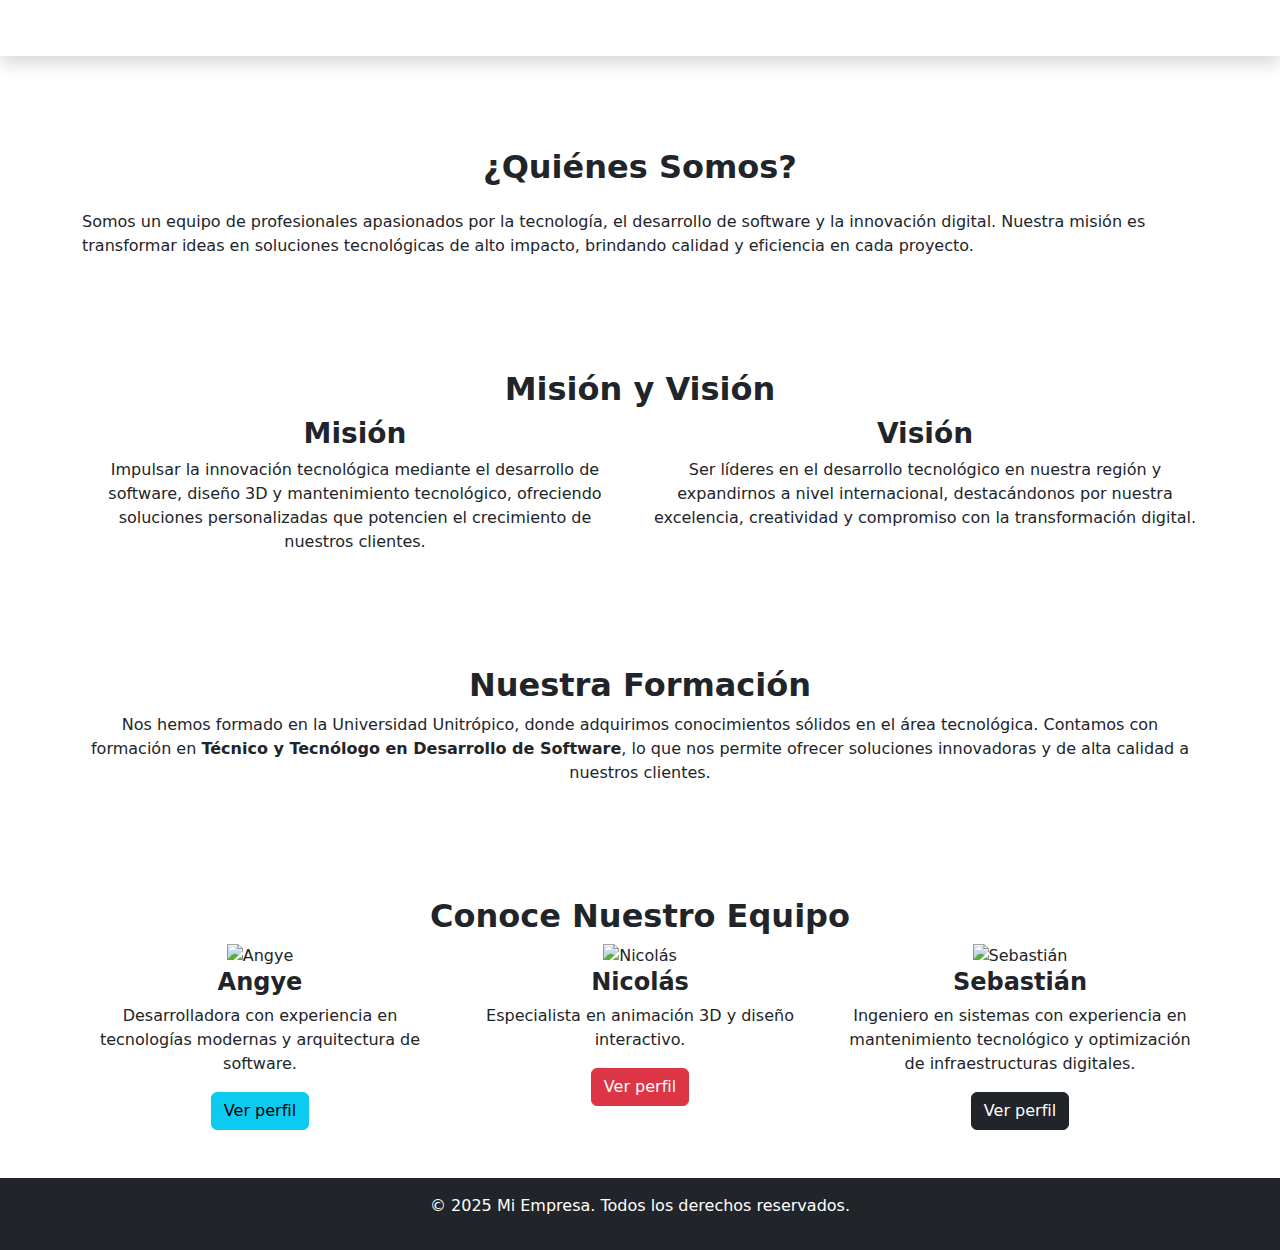
==== Templates/equipo.html @ 37078db2 "Add files via upload" ====
<!DOCTYPE html>
<html lang="es">
<head>
    <meta charset="UTF-8">
    <meta name="viewport" content="width=device-width, initial-scale=1.0">
    <title>Equipo | Mi Empresa</title>
    <link rel="stylesheet" href="https://cdn.jsdelivr.net/npm/bootstrap@5.3.0/dist/css/bootstrap.min.css">
    <link rel="stylesheet" href="/Styles/equipo.css">
    <link href="https://fonts.googleapis.com/css2?family=Montserrat:wght@300;400;700&display=swap" rel="stylesheet">
</head>
<body>
    <header>
        <nav class="navbar navbar-expand-lg navbar-dark fixed-top shadow">
            <div class="container">
                <a class="navbar-brand fw-bold" href="#">AnToSeZeNiMa</a>
                <button class="navbar-toggler" type="button" data-bs-toggle="collapse" data-bs-target="#navbarNav">
                    <span class="navbar-toggler-icon"></span>
                </button>
                <div class="collapse navbar-collapse justify-content-end" id="navbarNav">
                    <ul class="navbar-nav">
                        <li class="nav-item"><a class="nav-link" href="index.html">Inicio</a></li>
                        <li class="nav-item"><a class="nav-link" href="/Templates/servicios.html">Servicios</a></li>
                        <li class="nav-item"><a class="nav-link" href="/Templates/portfolio.html">Portfolio</a></li>
                        <li class="nav-item"><a class="nav-link active" href="/Templates/equipo.html">Equipo</a></li>
                        <li class="nav-item"><a class="nav-link" href="/Templates/contacto.html">Contacto</a></li>
                    </ul>
                </div>
            </div>
        </nav>
    </header>

    <!-- QUIÉNES SOMOS -->
    <section class="container py-5 fade-in" style="margin-top: 100px;">
        <div class="text-center mb-4">
            <h2 class="fw-bold">¿Quiénes Somos?</h2>
        </div>
        <p class="text-justify">Somos un equipo de profesionales apasionados por la tecnología, el desarrollo de software y la innovación digital. Nuestra misión es transformar ideas en soluciones tecnológicas de alto impacto, brindando calidad y eficiencia en cada proyecto.</p>
    </section>

    <!-- MISIÓN Y VISIÓN -->
    <section class="container py-5 fade-in text-center mision-vision">
        <h2 class="fw-bold">Misión y Visión</h2>
        <div class="row">
            <div class="col-md-6">
                <h3 class="fw-bold">Misión</h3>
                <p>Impulsar la innovación tecnológica mediante el desarrollo de software, diseño 3D y mantenimiento tecnológico, ofreciendo soluciones personalizadas que potencien el crecimiento de nuestros clientes.</p>
            </div>
            <div class="col-md-6">
                <h3 class="fw-bold">Visión</h3>
                <p>Ser líderes en el desarrollo tecnológico en nuestra región y expandirnos a nivel internacional, destacándonos por nuestra excelencia, creatividad y compromiso con la transformación digital.</p>
            </div>
        </div>
    </section>

    <!-- FORMACIÓN -->
    <section class="container text-center py-5 fade-in">
        <h2 class="fw-bold">Nuestra Formación</h2>
        <p>Nos hemos formado en la Universidad Unitrópico, donde adquirimos conocimientos sólidos en el área tecnológica. Contamos con formación en <strong>Técnico y Tecnólogo en Desarrollo de Software</strong>, lo que nos permite ofrecer soluciones innovadoras y de alta calidad a nuestros clientes.</p>
    </section>

    <!-- CONOCE NUESTRO EQUIPO -->
    <section class="container py-5 fade-in">
        <h2 class="fw-bold text-center">Conoce Nuestro Equipo</h2>
        <div class="row text-center">
            <div class="col-md-4">
                <img src="/Resources/1.png" alt="Angye" class="equipo-img azul">
                <h4 class="fw-bold">Angye</h4>
                <p>Desarrolladora con experiencia en tecnologías modernas y arquitectura de software.</p>
                <a href="#" class="btn btn-info">Ver perfil</a>
            </div>
            <div class="col-md-4">
                <img src="/Resources/1.png" alt="Nicolás" class="equipo-img rojo">
                <h4 class="fw-bold">Nicolás</h4>
                <p>Especialista en animación 3D y diseño interactivo.</p>
                <a href="#" class="btn btn-danger">Ver perfil</a>
            </div>
            <div class="col-md-4">
                <img src="/Resources/1.png" alt="Sebastián" class="equipo-img negro">
                <h4 class="fw-bold">Sebastián</h4>
                <p>Ingeniero en sistemas con experiencia en mantenimiento tecnológico y optimización de infraestructuras digitales.</p>
                <a href="#" class="btn btn-dark">Ver perfil</a>
            </div>
        </div>
    </section>

    <!-- FOOTER -->
    <footer class="bg-dark text-center text-white py-3">
        <div class="container">
            <p>&copy; 2025 Mi Empresa. Todos los derechos reservados.</p>
        </div>
    </footer>

    <script src="https://cdn.jsdelivr.net/npm/bootstrap@5.3.0/dist/js/bootstrap.bundle.min.js"></script>
    <script src="/Scripts/equipo.js"></script>
</body>
</html>
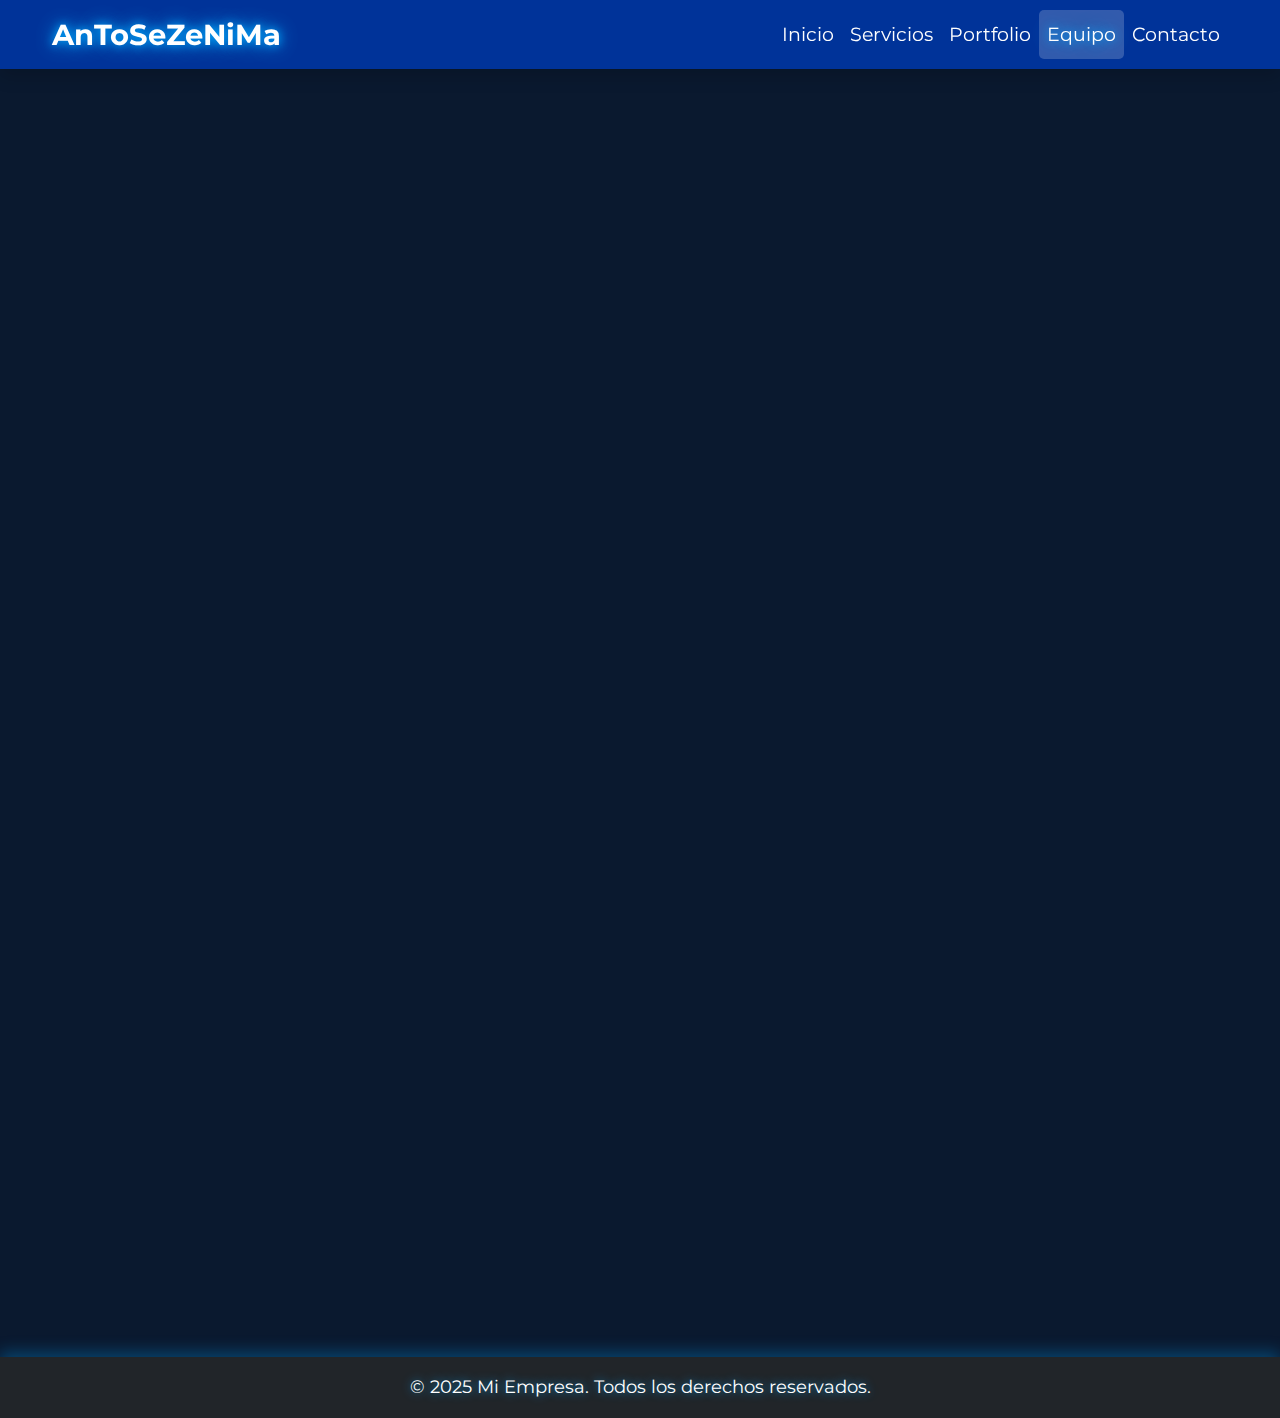
==== commit af373643: "Add files via upload" ====
--- a/Templates/equipo.html
+++ b/Templates/equipo.html
@@ -18,7 +18,7 @@
                 </button>
                 <div class="collapse navbar-collapse justify-content-end" id="navbarNav">
                     <ul class="navbar-nav">
-                        <li class="nav-item"><a class="nav-link" href="index.html">Inicio</a></li>
+                        <li class="nav-item"><a class="nav-link" href="/index.html">Inicio</a></li>
                         <li class="nav-item"><a class="nav-link" href="/Templates/servicios.html">Servicios</a></li>
                         <li class="nav-item"><a class="nav-link" href="/Templates/portfolio.html">Portfolio</a></li>
                         <li class="nav-item"><a class="nav-link active" href="/Templates/equipo.html">Equipo</a></li>
@@ -65,19 +65,19 @@
             <div class="col-md-4">
                 <img src="/Resources/1.png" alt="Angye" class="equipo-img azul">
                 <h4 class="fw-bold">Angye</h4>
-                <p>Desarrolladora con experiencia en tecnologías modernas y arquitectura de software.</p>
+                <p>DESARROLLADORA</p>
                 <a href="#" class="btn btn-info">Ver perfil</a>
             </div>
             <div class="col-md-4">
                 <img src="/Resources/1.png" alt="Nicolás" class="equipo-img rojo">
                 <h4 class="fw-bold">Nicolás</h4>
-                <p>Especialista en animación 3D y diseño interactivo.</p>
+                <p>DESARROLLADOR</p>
                 <a href="#" class="btn btn-danger">Ver perfil</a>
             </div>
             <div class="col-md-4">
                 <img src="/Resources/1.png" alt="Sebastián" class="equipo-img negro">
                 <h4 class="fw-bold">Sebastián</h4>
-                <p>Ingeniero en sistemas con experiencia en mantenimiento tecnológico y optimización de infraestructuras digitales.</p>
+                <p>SEBAS :D</p>
                 <a href="#" class="btn btn-dark">Ver perfil</a>
             </div>
         </div>
--- a/Styles/equipo.css
+++ b/Styles/equipo.css
@@ -0,0 +1,204 @@
+/* Estilos generales */
+body {
+    font-family: 'Montserrat', sans-serif;
+    background-color: #0a192f; /* Azul oscuro */
+    color: #e0e0e0;
+}
+
+/* Navbar */
+.navbar {
+    background-color: #003399 !important;
+    box-shadow: 0px 4px 10px rgba(0, 0, 0, 0.3);
+}
+
+.navbar-brand {
+    font-size: 1.8rem;
+    font-weight: bold;
+    color: #ffffff !important;
+    text-shadow: 0 0 10px #00aaff, 0 0 20px #00aaff;
+}
+
+.navbar-nav .nav-link {
+    font-size: 1.2rem;
+    color: #ffffff !important;
+    padding: 10px 15px;
+    transition: all 0.3s ease;
+}
+
+.navbar-nav .nav-link:hover,
+.navbar-nav .nav-link.active {
+    background: rgba(255, 255, 255, 0.2);
+    border-radius: 5px;
+    text-shadow: 0 0 10px #00aaff, 0 0 20px #00aaff;
+}
+
+/* Sección: Quiénes Somos */
+.container {
+    max-width: 1200px;
+}
+
+h2 {
+    color: #00aaff;
+    font-weight: bold;
+    text-shadow: 0px 0px 15px rgba(0, 170, 255, 0.8);
+}
+
+p {
+    font-size: 1.1rem;
+    line-height: 1.6;
+}
+
+/* Animación de Fade-In */
+.fade-in {
+    opacity: 0;
+    transform: translateY(20px);
+    animation: fadeInUp 1s ease-in-out forwards;
+}
+
+@keyframes fadeInUp {
+    from {
+        opacity: 0;
+        transform: translateY(20px);
+    }
+    to {
+        opacity: 1;
+        transform: translateY(0);
+    }
+}
+
+/* Misión y Visión */
+.mision-vision {
+    background: linear-gradient(135deg, #001f3f 0%, #003366 100%);
+    padding: 30px;
+    border-radius: 15px;
+    box-shadow: 0px 0px 20px rgba(0, 170, 255, 0.8);
+    transition: transform 0.3s ease-in-out, box-shadow 0.3s ease-in-out;
+}
+
+.mision-vision:hover {
+    transform: scale(1.05);
+    box-shadow: 0px 0px 25px rgba(0, 170, 255, 1);
+}
+
+/* Formación */
+.nuestra-formacion {
+    background: linear-gradient(135deg, #002244, #0055aa);
+    padding: 30px;
+    border-radius: 10px;
+    box-shadow: 0px 0px 15px rgba(0, 170, 255, 0.6);
+    transition: all 0.3s ease-in-out;
+}
+
+.nuestra-formacion:hover {
+    transform: scale(1.03);
+    box-shadow: 0px 0px 25px rgba(0, 170, 255, 0.9);
+}
+
+/* Animación de Zoom y Brillo en las imágenes del equipo */
+.equipo-img {
+    width: 200px;
+    height: 200px;
+    object-fit: cover;
+    border-radius: 50%;
+    transition: transform 0.4s ease-in-out, box-shadow 0.4s ease-in-out;
+    filter: brightness(90%);
+}
+
+.equipo-img:hover {
+    transform: scale(1.2) rotate(5deg);
+    box-shadow: 0px 0px 25px rgba(0, 170, 255, 1);
+    filter: brightness(110%);
+}
+
+/* Bordes de color neón para cada miembro */
+.equipo-img.azul {
+    border: 5px solid #00aaff;
+    box-shadow: 0px 0px 15px #00aaff;
+}
+.equipo-img.rojo {
+    border: 5px solid #ff0000;
+    box-shadow: 0px 0px 15px #ff0000;
+}
+.equipo-img.negro {
+    border: 5px solid #ffffff;
+    box-shadow: 0px 0px 15px #ffffff;
+}
+
+/* Botones con efecto neón */
+.btn {
+    border-radius: 30px;
+    padding: 12px 30px;
+    transition: all 0.3s ease-in-out;
+    font-weight: bold;
+    text-transform: uppercase;
+    letter-spacing: 1px;
+    position: relative;
+    overflow: hidden;
+    border: none;
+}
+
+.btn::before {
+    content: "";
+    position: absolute;
+    top: -2px;
+    left: -2px;
+    width: calc(100% + 4px);
+    height: calc(100% + 4px);
+    border-radius: 30px;
+    border: 2px solid rgba(255, 255, 255, 0.4);
+    animation: neon-border 1.5s infinite alternate;
+}
+
+@keyframes neon-border {
+    from {
+        box-shadow: 0px 0px 10px rgba(255, 255, 255, 0.5);
+    }
+    to {
+        box-shadow: 0px 0px 20px rgba(255, 255, 255, 1);
+    }
+}
+
+.btn-info {
+    background: #00aaff;
+    color: #ffffff;
+}
+
+.btn-info:hover {
+    background: #0088cc;
+    box-shadow: 0px 0px 15px #00aaff;
+}
+
+.btn-danger {
+    background: #ff0000;
+    color: #ffffff;
+}
+
+.btn-danger:hover {
+    background: #cc0000;
+    box-shadow: 0px 0px 15px #ff0000;
+}
+
+.btn-dark {
+    background: #000000;
+    color: #ffffff;
+}
+
+.btn-dark:hover {
+    background: #333333;
+    box-shadow: 0px 0px 15px #ffffff;
+}
+
+/* Footer */
+footer {
+    background: #001f3f;
+    color: white;
+    font-size: 1rem;
+    padding: 20px 0;
+    text-align: center;
+    box-shadow: 0px -5px 15px rgba(0, 170, 255, 0.3);
+}
+
+footer p {
+    margin: 0;
+    text-shadow: 0px 0px 10px rgba(0, 170, 255, 0.8);
+}
